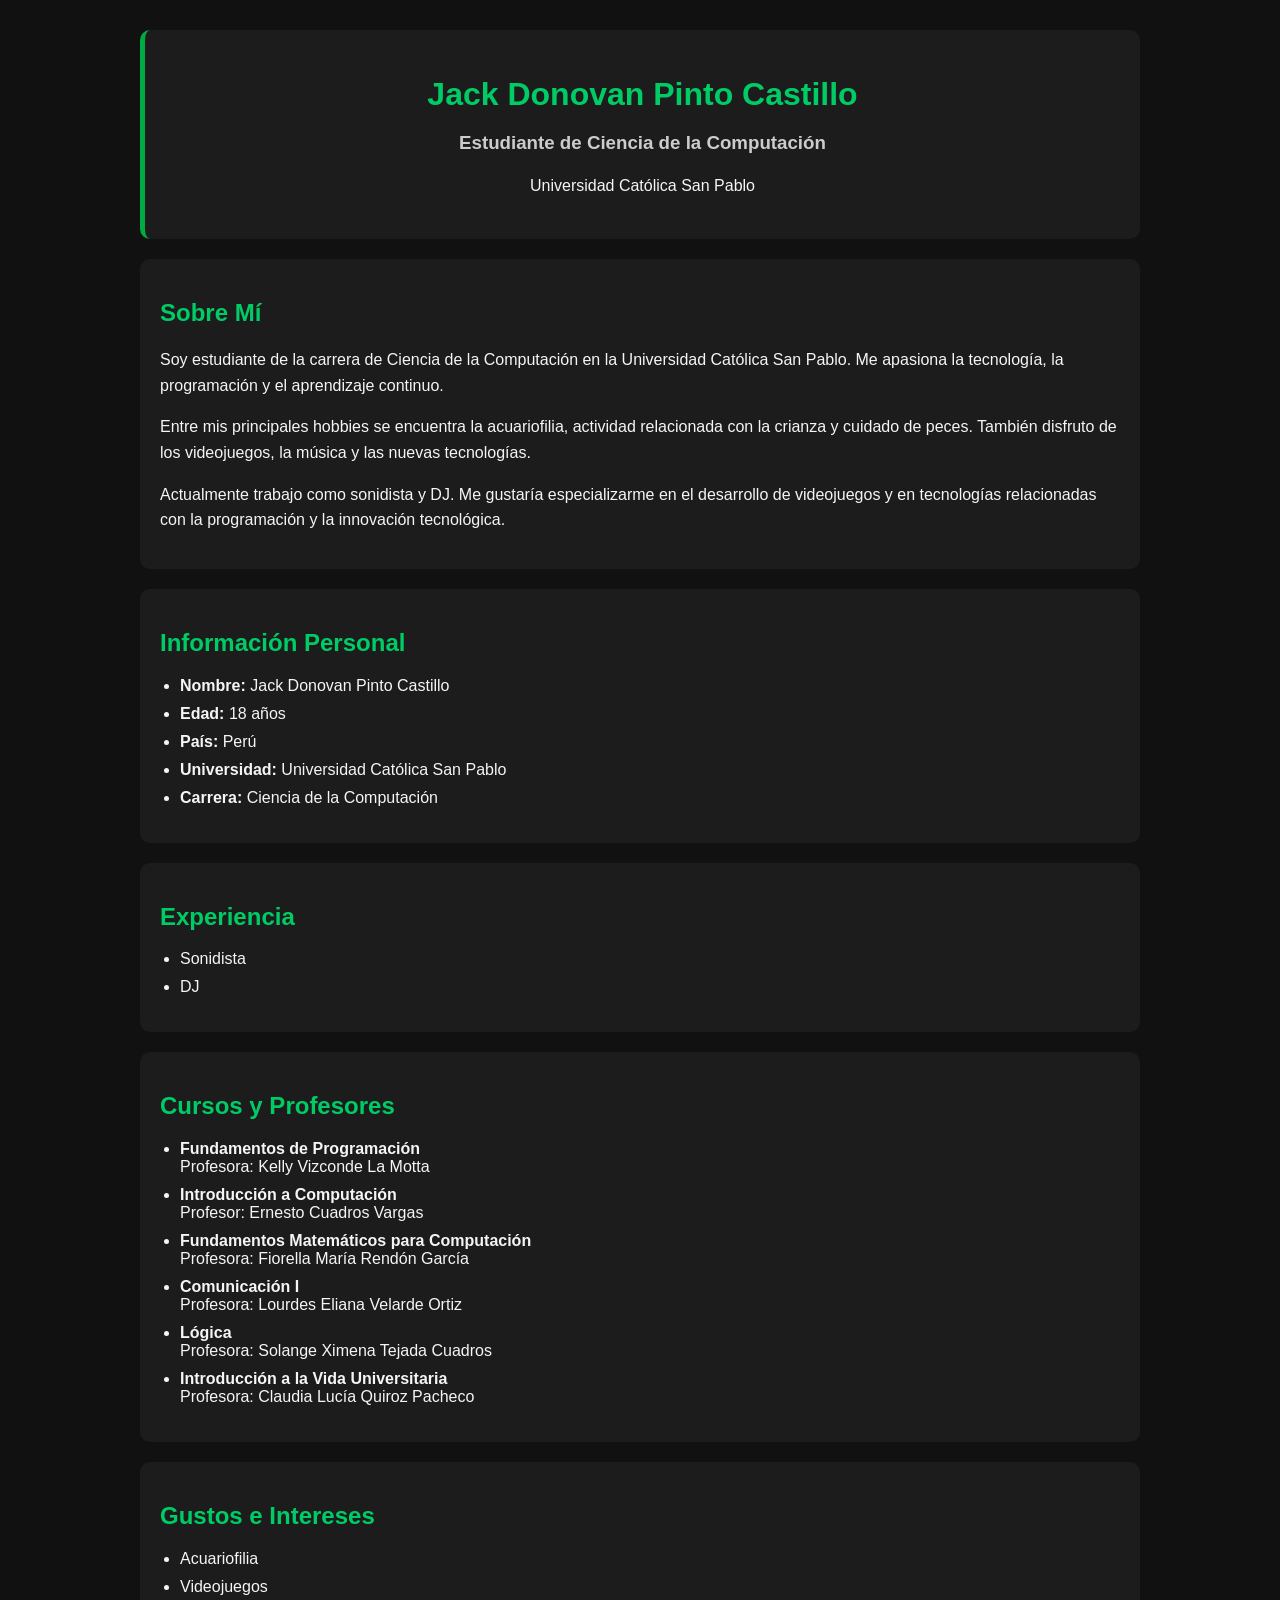
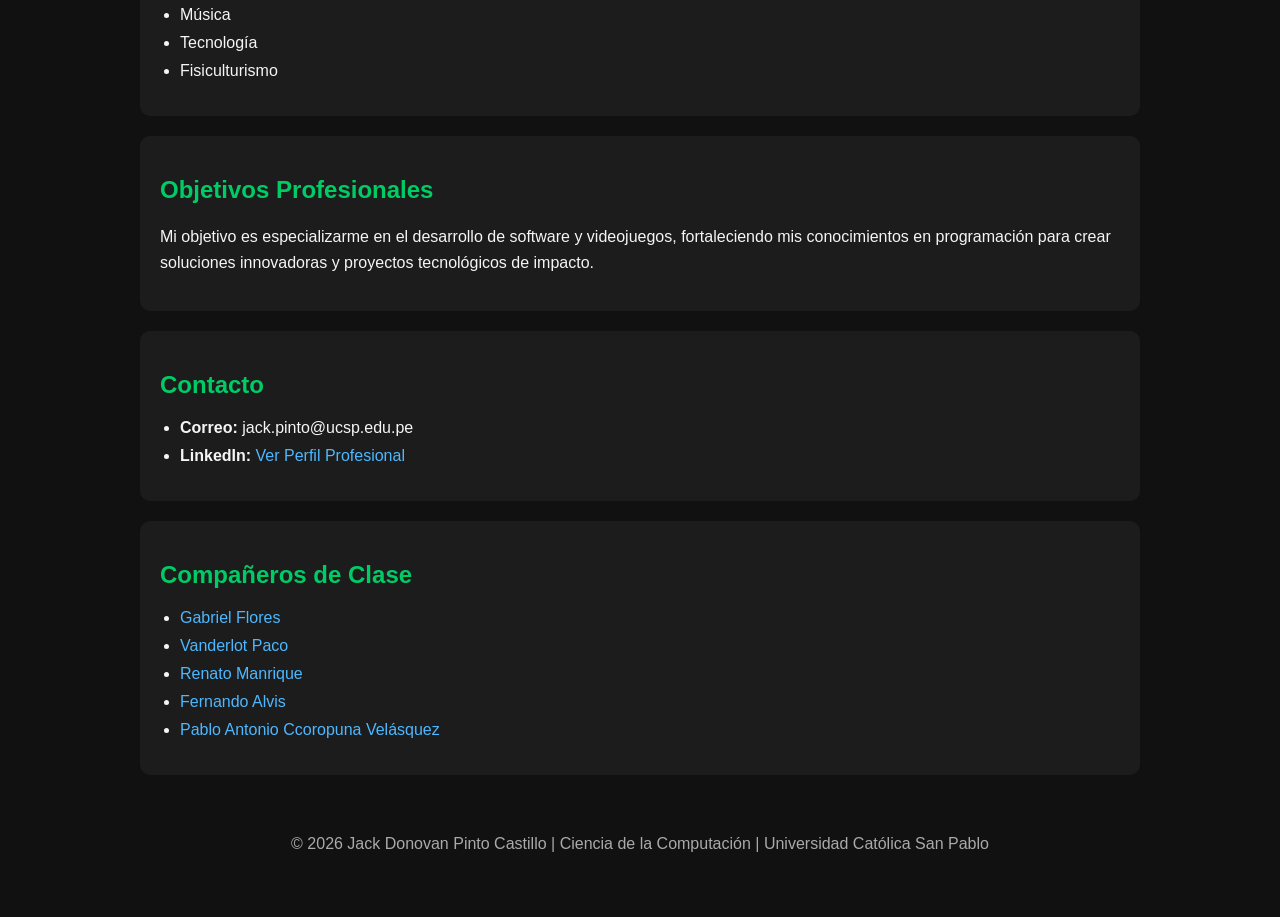
==== index.html @ 074991c2 "Add files via upload" ====
<!DOCTYPE html>
<html lang="es">

<head>
    <meta charset="UTF-8">
    <meta name="viewport" content="width=device-width, initial-scale=1.0">
    <title>Jack Donovan Pinto Castillo</title>
    <link rel="stylesheet" href="estilo.css">
</head>

<body>

    <div class="contenedor">

        <header>
            <h1>Jack Donovan Pinto Castillo</h1>
            <h3>Estudiante de Ciencia de la Computación</h3>
            <p>Universidad Católica San Pablo</p>
        </header>

        <section>
            <h2>Sobre Mí</h2>

            <p>
                Soy estudiante de la carrera de Ciencia de la Computación en la
                Universidad Católica San Pablo. Me apasiona la tecnología,
                la programación y el aprendizaje continuo.
            </p>

            <p>
                Entre mis principales hobbies se encuentra la acuariofilia,
                actividad relacionada con la crianza y cuidado de peces.
                También disfruto de los videojuegos, la música y las nuevas tecnologías.
            </p>

            <p>
                Actualmente trabajo como sonidista y DJ. Me gustaría especializarme
                en el desarrollo de videojuegos y en tecnologías relacionadas con
                la programación y la innovación tecnológica.
            </p>
        </section>

        <section>
            <h2>Información Personal</h2>

            <ul>
                <li><strong>Nombre:</strong> Jack Donovan Pinto Castillo</li>
                <li><strong>Edad:</strong> 18 años</li>
                <li><strong>País:</strong> Perú</li>
                <li><strong>Universidad:</strong> Universidad Católica San Pablo</li>
                <li><strong>Carrera:</strong> Ciencia de la Computación</li>
            </ul>
        </section>

        <section>
            <h2>Experiencia</h2>

            <ul>
                <li>Sonidista</li>
                <li>DJ</li>
            </ul>
        </section>

        <section>
            <h2>Cursos y Profesores</h2>

            <ul>
                <li>
                    <strong>Fundamentos de Programación</strong><br>
                    Profesora: Kelly Vizconde La Motta
                </li>

                <li>
                    <strong>Introducción a Computación</strong><br>
                    Profesor: Ernesto Cuadros Vargas
                </li>

                <li>
                    <strong>Fundamentos Matemáticos para Computación</strong><br>
                    Profesora: Fiorella María Rendón García
                </li>

                <li>
                    <strong>Comunicación I</strong><br>
                    Profesora: Lourdes Eliana Velarde Ortiz
                </li>

                <li>
                    <strong>Lógica</strong><br>
                    Profesora: Solange Ximena Tejada Cuadros
                </li>

                <li>
                    <strong>Introducción a la Vida Universitaria</strong><br>
                    Profesora: Claudia Lucía Quiroz Pacheco
                </li>
            </ul>
        </section>

        <section>
            <h2>Gustos e Intereses</h2>

            <ul>
                <li>Acuariofilia</li>
                <li>Videojuegos</li>
                <li>Música</li>
                <li>Tecnología</li>
                <li>Fisiculturismo</li>
            </ul>
        </section>

        <section>
            <h2>Objetivos Profesionales</h2>

            <p>
                Mi objetivo es especializarme en el desarrollo de software y videojuegos,
                fortaleciendo mis conocimientos en programación para crear soluciones
                innovadoras y proyectos tecnológicos de impacto.
            </p>
        </section>

        <section>
            <h2>Contacto</h2>

            <ul>
                <li><strong>Correo:</strong> jack.pinto@ucsp.edu.pe</li>

                <li>
                    <strong>LinkedIn:</strong>
                    <a href="https://www.linkedin.com/in/jack-pinto-293ba5418" target="_blank">
                        Ver Perfil Profesional
                    </a>
                </li>
            </ul>
        </section>

        <section>
            <h2>Compañeros de Clase</h2>

            <ul>
                <li>
                    <a href="https://gabriel-flores-ll.github.io/" target="_blank">
                        Gabriel Flores
                    </a>
                </li>

                <li>
                    <a href="https://angel-hancco.github.io/" target="_blank">
                        Vanderlot Paco
                    </a>
                </li>

                <li>
                    <a href="https://renatomanuelmanrique4-jpg.github.io/" target="_blank">
                        Renato Manrique
                    </a>
                </li>

                <li>
                    <a href="https://juan-alvis.github.io/My_page/PAGINA_JUANFER/" target="_blank">
                        Fernando Alvis
                    </a>
                </li>

                <li>
                    <a href="https://loader159633.github.io/pabloccoropuna.github.io/" target="_blank">
                        Pablo Antonio Ccoropuna Velásquez
                    </a>
                </li>
            </ul>
        </section>
        </section>

        <footer>
            <p>
                © 2026 Jack Donovan Pinto Castillo |
                Ciencia de la Computación |
                Universidad Católica San Pablo
            </p>
        </footer>

    </div>

</body>

</html>
---- estilo.css ----
body{
    background-color:#111;
    color:#f5f5f5;
    font-family:Arial, sans-serif;
    margin:0;
    padding:0;
}

.contenedor{
    width:80%;
    max-width:1000px;
    margin:30px auto;
}

header{
    text-align:center;
    background-color:#1c1c1c;
    padding:25px;
    border-radius:10px;
    border-left:5px solid #00aa44;
}

h1{
    color:#00cc66;
    margin-bottom:10px;
}

h2{
    color:#00cc66;
}

h3{
    color:#cccccc;
}

section{
    background-color:#1c1c1c;
    margin-top:20px;
    padding:20px;
    border-radius:10px;
}

p{
    line-height:1.6;
}

ul{
    padding-left:20px;
}

li{
    margin-bottom:10px;
}

a{
    color:#4db8ff;
    text-decoration:none;
}

a:hover{
    text-decoration:underline;
}

footer{
    text-align:center;
    margin-top:25px;
    padding:15px;
    color:#aaaaaa;
}
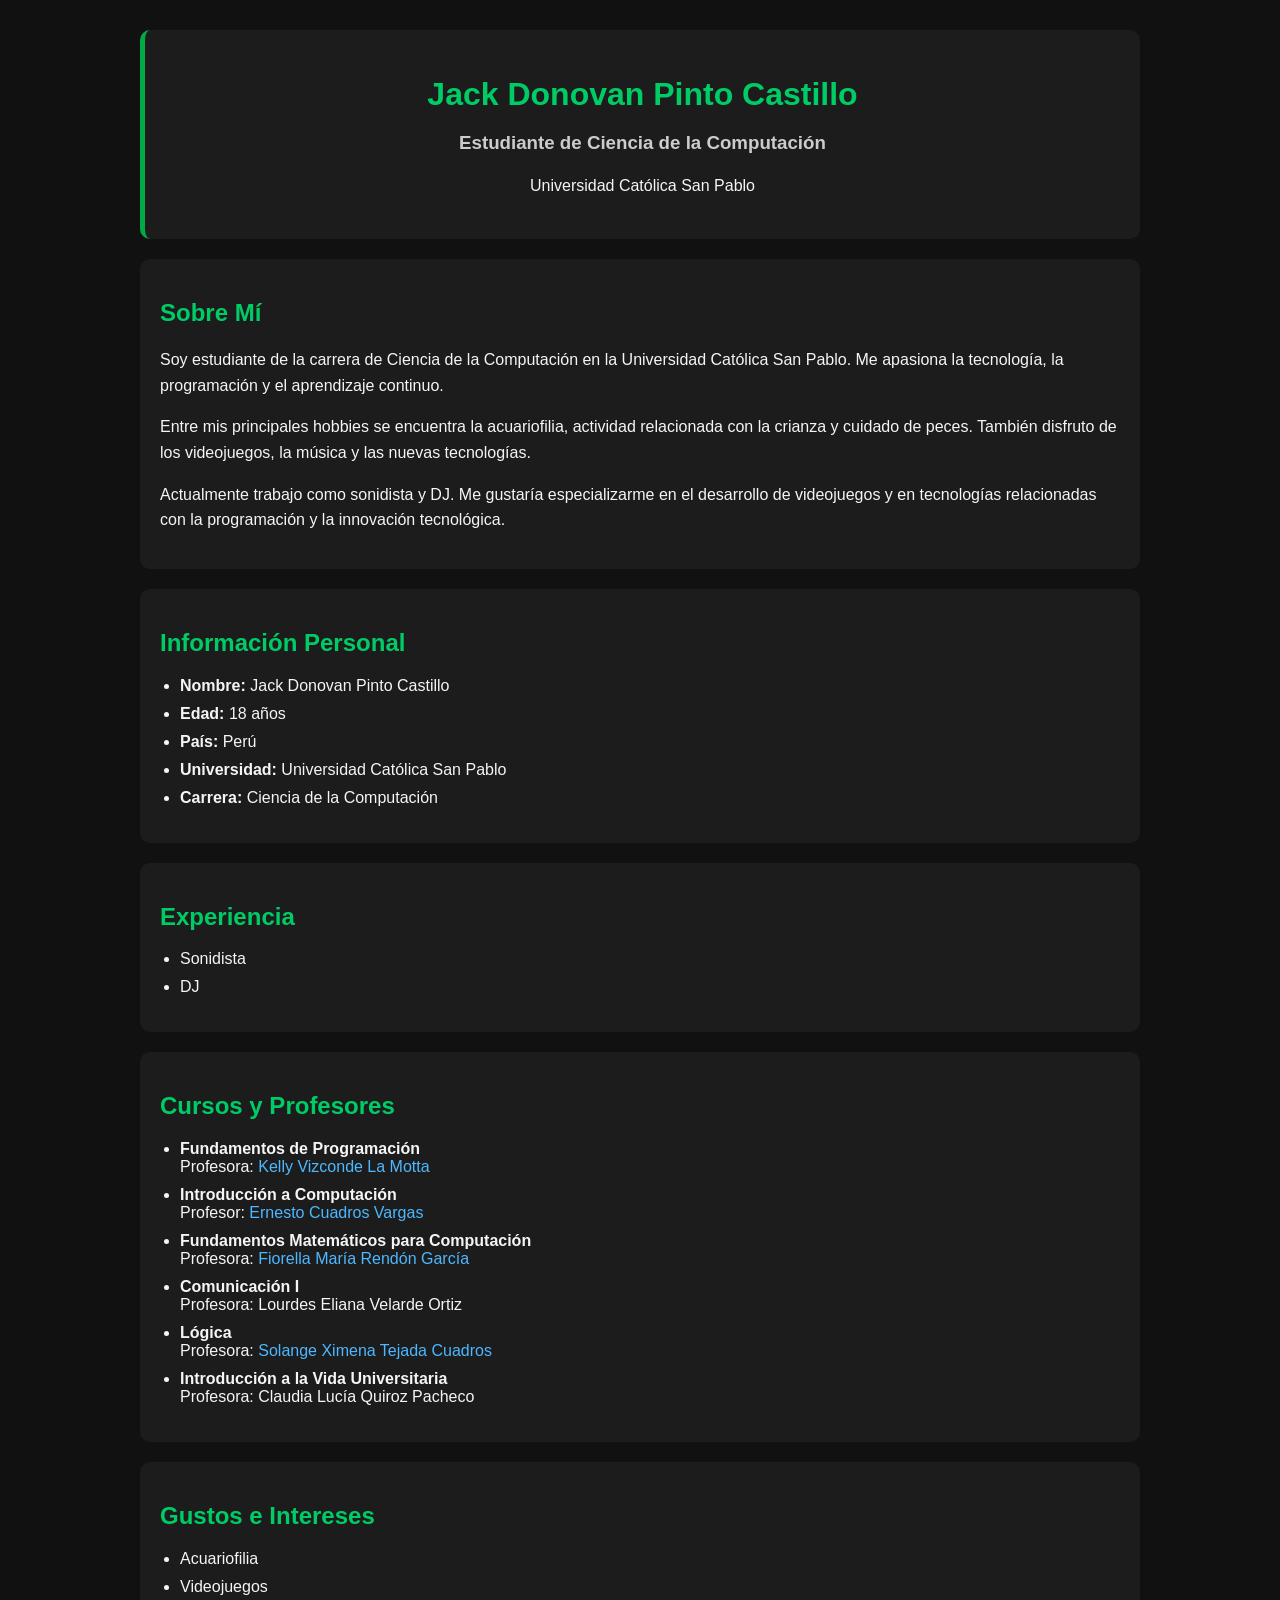
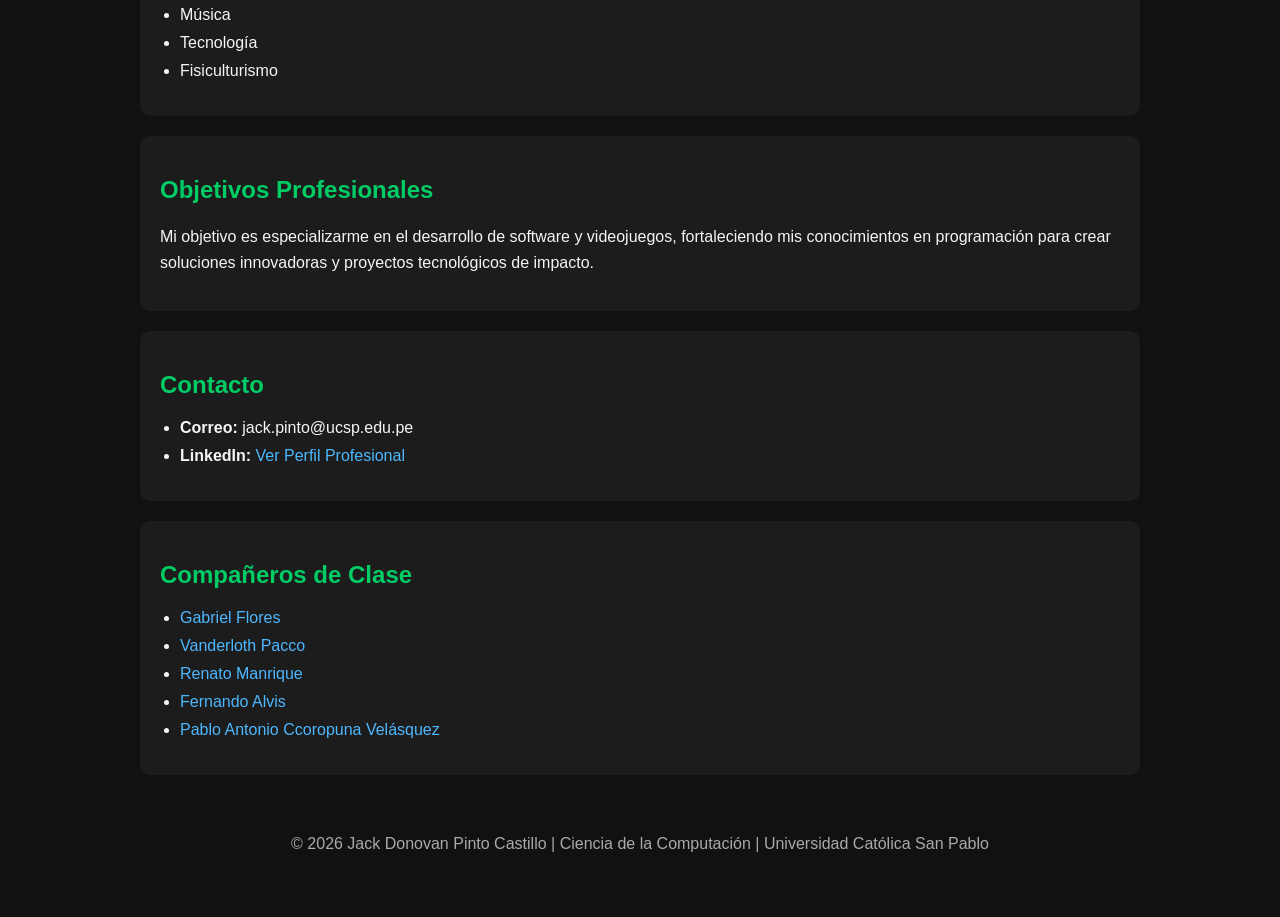
==== commit ab0fad4c: "Add files via upload" ====
--- a/index.html
+++ b/index.html
@@ -18,6 +18,7 @@
             <p>Universidad Católica San Pablo</p>
         </header>
 
+
         <section>
             <h2>Sobre Mí</h2>
 
@@ -38,7 +39,9 @@
                 en el desarrollo de videojuegos y en tecnologías relacionadas con
                 la programación y la innovación tecnológica.
             </p>
-        </section>
+
+        </section>
+
 
         <section>
             <h2>Información Personal</h2>
@@ -50,7 +53,9 @@
                 <li><strong>Universidad:</strong> Universidad Católica San Pablo</li>
                 <li><strong>Carrera:</strong> Ciencia de la Computación</li>
             </ul>
-        </section>
+
+        </section>
+
 
         <section>
             <h2>Experiencia</h2>
@@ -59,43 +64,68 @@
                 <li>Sonidista</li>
                 <li>DJ</li>
             </ul>
-        </section>
+
+        </section>
+
+
 
         <section>
             <h2>Cursos y Profesores</h2>
 
             <ul>
+
                 <li>
                     <strong>Fundamentos de Programación</strong><br>
-                    Profesora: Kelly Vizconde La Motta
-                </li>
+                    Profesora:
+                    <a href="https://www.linkedin.com/in/kelly-vizconde-la-motta-3a57a4143/" target="_blank">
+                        Kelly Vizconde La Motta
+                    </a>
+                </li>
+
 
                 <li>
                     <strong>Introducción a Computación</strong><br>
-                    Profesor: Ernesto Cuadros Vargas
-                </li>
+                    Profesor:
+                    <a href="https://www.linkedin.com/in/ecuadrosv/" target="_blank">
+                        Ernesto Cuadros Vargas
+                    </a>
+                </li>
+
 
                 <li>
                     <strong>Fundamentos Matemáticos para Computación</strong><br>
-                    Profesora: Fiorella María Rendón García
-                </li>
+                    Profesora:
+                    <a href="https://www.linkedin.com/in/fiorella-mar%C3%ADa-rend%C3%B3n-garc%C3%ADa-7aa9b7374/" target="_blank">
+                        Fiorella María Rendón García
+                    </a>
+                </li>
+
 
                 <li>
                     <strong>Comunicación I</strong><br>
                     Profesora: Lourdes Eliana Velarde Ortiz
                 </li>
 
+
                 <li>
                     <strong>Lógica</strong><br>
-                    Profesora: Solange Ximena Tejada Cuadros
-                </li>
+                    Profesora:
+                    <a href="https://www.linkedin.com/in/solange-tejada/" target="_blank">
+                        Solange Ximena Tejada Cuadros
+                    </a>
+                </li>
+
 
                 <li>
                     <strong>Introducción a la Vida Universitaria</strong><br>
                     Profesora: Claudia Lucía Quiroz Pacheco
                 </li>
-            </ul>
-        </section>
+
+            </ul>
+
+        </section>
+
+
 
         <section>
             <h2>Gustos e Intereses</h2>
@@ -107,7 +137,11 @@
                 <li>Tecnología</li>
                 <li>Fisiculturismo</li>
             </ul>
-        </section>
+
+        </section>
+
+
+
 
         <section>
             <h2>Objetivos Profesionales</h2>
@@ -117,38 +151,59 @@
                 fortaleciendo mis conocimientos en programación para crear soluciones
                 innovadoras y proyectos tecnológicos de impacto.
             </p>
-        </section>
+
+        </section>
+
+
 
         <section>
             <h2>Contacto</h2>
 
             <ul>
-                <li><strong>Correo:</strong> jack.pinto@ucsp.edu.pe</li>
+
+                <li>
+                    <strong>Correo:</strong>
+                    jack.pinto@ucsp.edu.pe
+                </li>
+
 
                 <li>
                     <strong>LinkedIn:</strong>
+
                     <a href="https://www.linkedin.com/in/jack-pinto-293ba5418" target="_blank">
                         Ver Perfil Profesional
                     </a>
-                </li>
-            </ul>
-        </section>
+
+                </li>
+
+            </ul>
+
+        </section>
+
+
+
 
         <section>
             <h2>Compañeros de Clase</h2>
 
             <ul>
+
+
                 <li>
                     <a href="https://gabriel-flores-ll.github.io/" target="_blank">
                         Gabriel Flores
                     </a>
                 </li>
 
-                <li>
-                    <a href="https://angel-hancco.github.io/" target="_blank">
-                        Vanderlot Paco
-                    </a>
-                </li>
+
+
+                <li>
+                    <a href="https://vanderlothpacco78-code.github.io/Mi-web/" target="_blank">
+                        Vanderloth Pacco
+                    </a>
+                </li>
+
+
 
                 <li>
                     <a href="https://renatomanuelmanrique4-jpg.github.io/" target="_blank">
@@ -156,31 +211,43 @@
                     </a>
                 </li>
 
+
+
                 <li>
                     <a href="https://juan-alvis.github.io/My_page/PAGINA_JUANFER/" target="_blank">
                         Fernando Alvis
                     </a>
                 </li>
 
+
+
                 <li>
                     <a href="https://loader159633.github.io/pabloccoropuna.github.io/" target="_blank">
                         Pablo Antonio Ccoropuna Velásquez
                     </a>
                 </li>
-            </ul>
-        </section>
-        </section>
+
+
+            </ul>
+
+        </section>
+
+
 
         <footer>
+
             <p>
                 © 2026 Jack Donovan Pinto Castillo |
                 Ciencia de la Computación |
                 Universidad Católica San Pablo
             </p>
+
         </footer>
 
+
     </div>
 
+
 </body>
 
 </html>
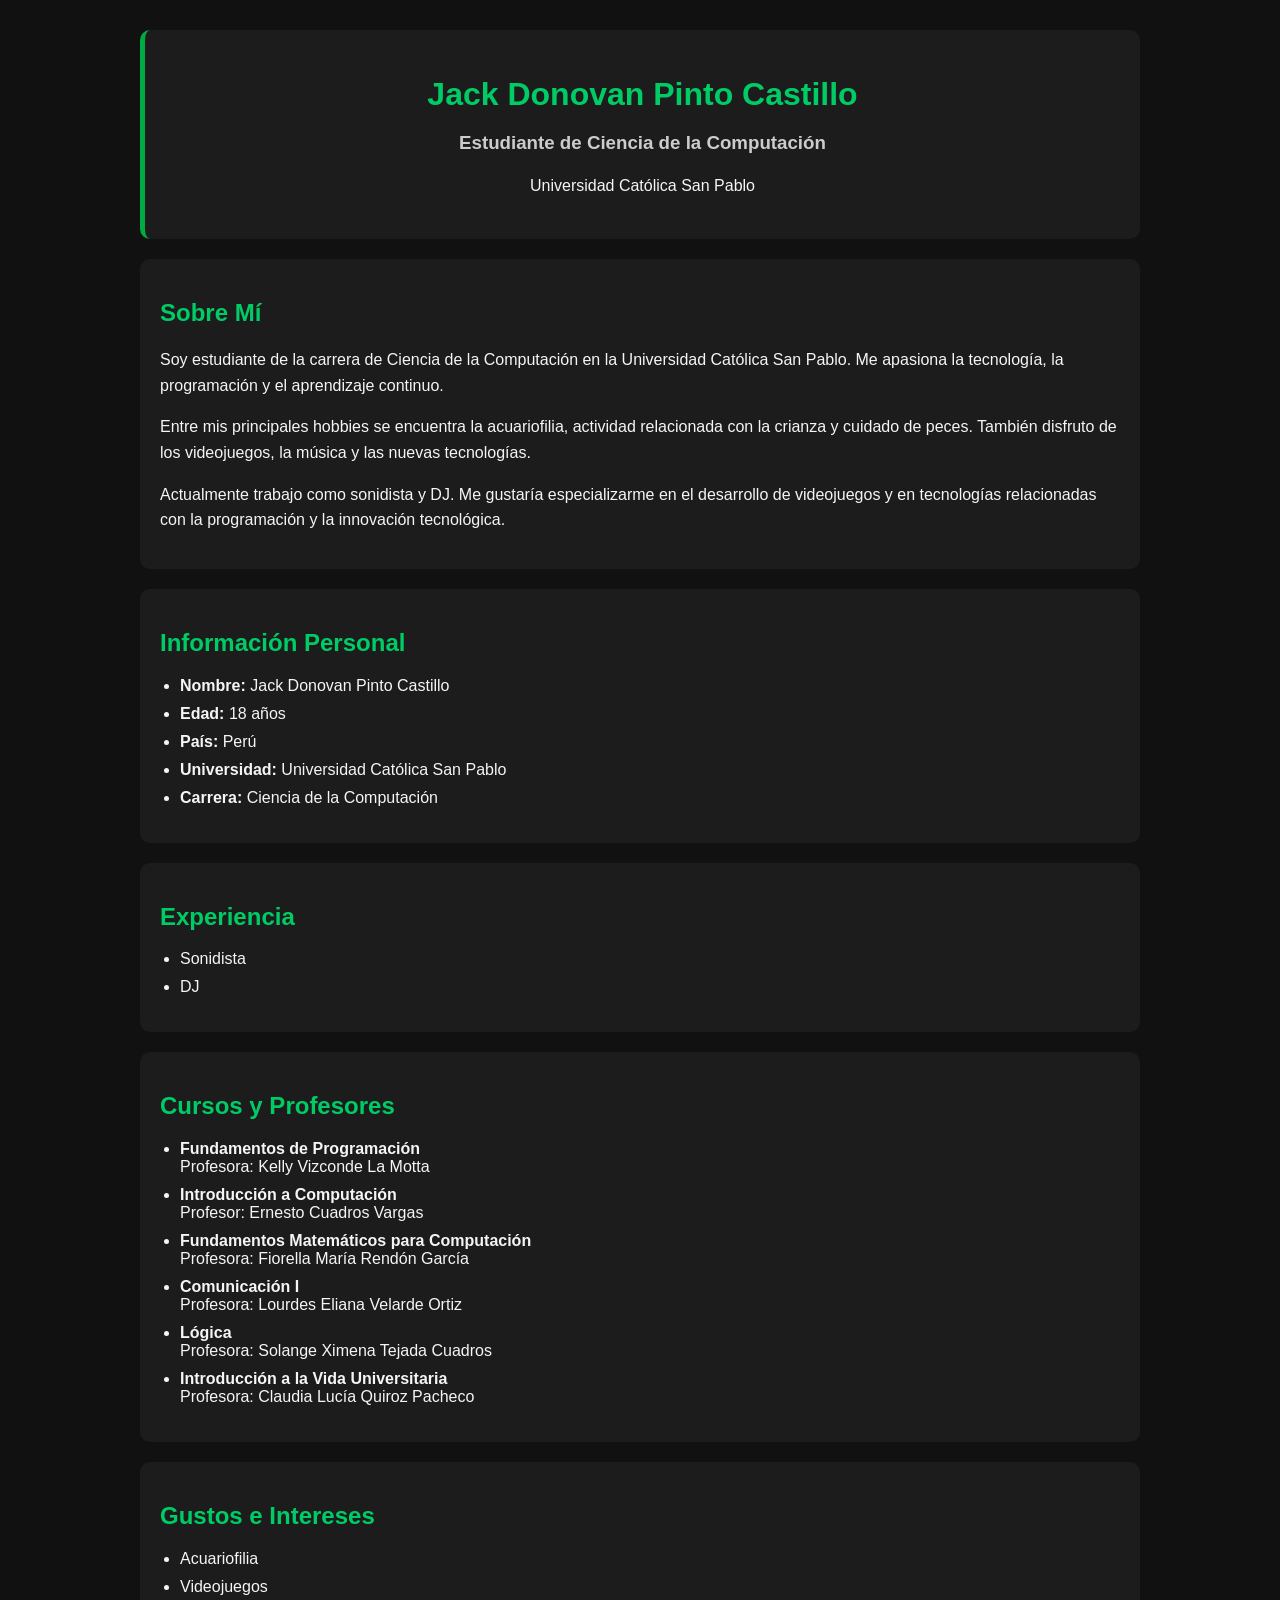
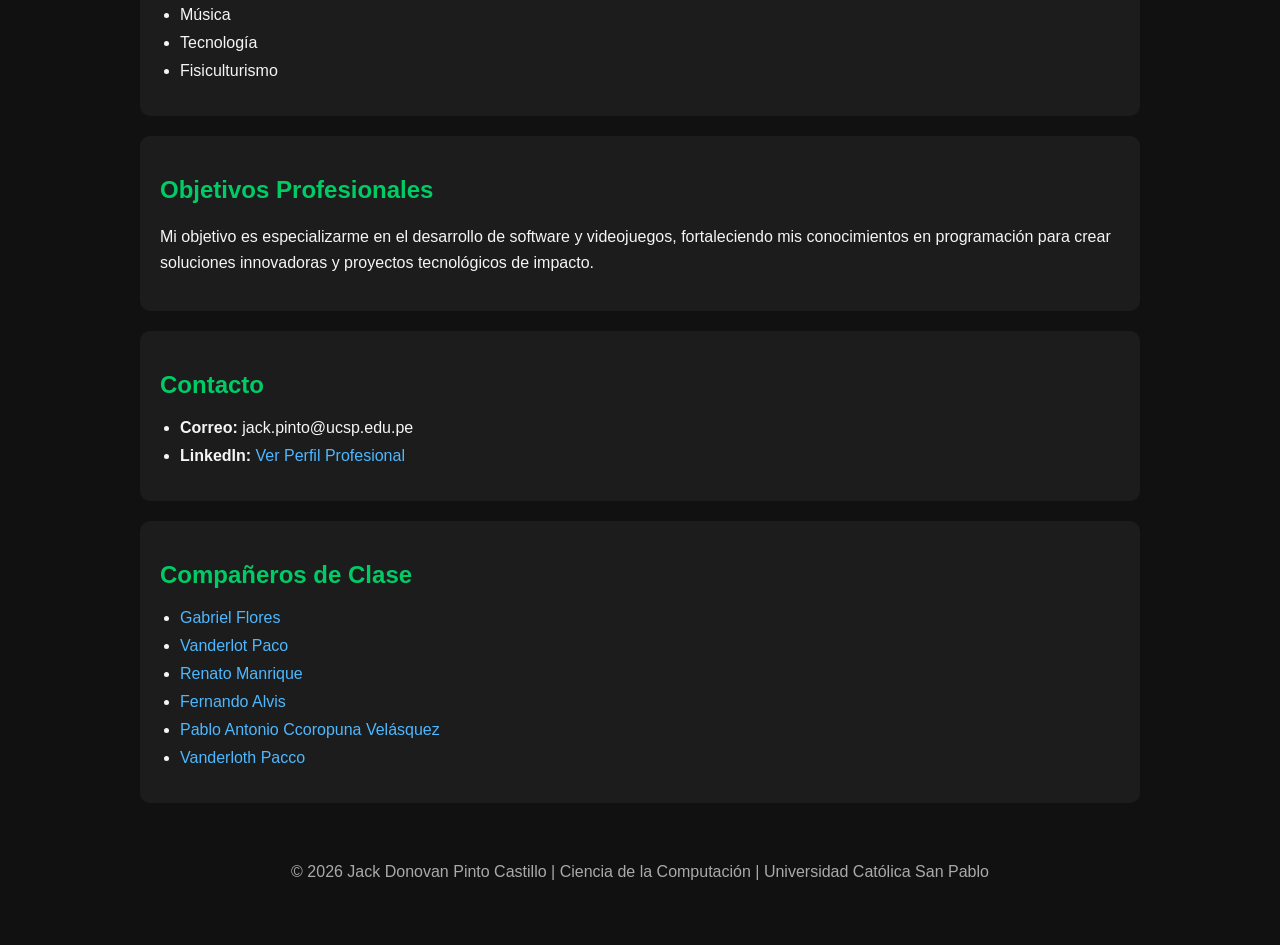
==== commit c3ef6d26: "Add files via upload" ====
--- a/index.html
+++ b/index.html
@@ -6,6 +6,7 @@
     <meta name="viewport" content="width=device-width, initial-scale=1.0">
     <title>Jack Donovan Pinto Castillo</title>
     <link rel="stylesheet" href="estilo.css">
+    <meta name="google-site-verification" content="xlgRmeq8gqy0MY9-otsUjBL2haICuem46mxDgaDXy0Y" />
 </head>
 
 <body>
@@ -17,7 +18,6 @@
             <h3>Estudiante de Ciencia de la Computación</h3>
             <p>Universidad Católica San Pablo</p>
         </header>
-
 
         <section>
             <h2>Sobre Mí</h2>
@@ -39,9 +39,7 @@
                 en el desarrollo de videojuegos y en tecnologías relacionadas con
                 la programación y la innovación tecnológica.
             </p>
-
         </section>
-
 
         <section>
             <h2>Información Personal</h2>
@@ -53,9 +51,7 @@
                 <li><strong>Universidad:</strong> Universidad Católica San Pablo</li>
                 <li><strong>Carrera:</strong> Ciencia de la Computación</li>
             </ul>
-
         </section>
-
 
         <section>
             <h2>Experiencia</h2>
@@ -64,68 +60,43 @@
                 <li>Sonidista</li>
                 <li>DJ</li>
             </ul>
-
         </section>
-
-
 
         <section>
             <h2>Cursos y Profesores</h2>
 
             <ul>
-
                 <li>
                     <strong>Fundamentos de Programación</strong><br>
-                    Profesora:
-                    <a href="https://www.linkedin.com/in/kelly-vizconde-la-motta-3a57a4143/" target="_blank">
-                        Kelly Vizconde La Motta
-                    </a>
+                    Profesora: Kelly Vizconde La Motta
                 </li>
-
 
                 <li>
                     <strong>Introducción a Computación</strong><br>
-                    Profesor:
-                    <a href="https://www.linkedin.com/in/ecuadrosv/" target="_blank">
-                        Ernesto Cuadros Vargas
-                    </a>
+                    Profesor: Ernesto Cuadros Vargas
                 </li>
-
 
                 <li>
                     <strong>Fundamentos Matemáticos para Computación</strong><br>
-                    Profesora:
-                    <a href="https://www.linkedin.com/in/fiorella-mar%C3%ADa-rend%C3%B3n-garc%C3%ADa-7aa9b7374/" target="_blank">
-                        Fiorella María Rendón García
-                    </a>
+                    Profesora: Fiorella María Rendón García
                 </li>
-
 
                 <li>
                     <strong>Comunicación I</strong><br>
                     Profesora: Lourdes Eliana Velarde Ortiz
                 </li>
 
-
                 <li>
                     <strong>Lógica</strong><br>
-                    Profesora:
-                    <a href="https://www.linkedin.com/in/solange-tejada/" target="_blank">
-                        Solange Ximena Tejada Cuadros
-                    </a>
+                    Profesora: Solange Ximena Tejada Cuadros
                 </li>
-
 
                 <li>
                     <strong>Introducción a la Vida Universitaria</strong><br>
                     Profesora: Claudia Lucía Quiroz Pacheco
                 </li>
-
             </ul>
-
         </section>
-
-
 
         <section>
             <h2>Gustos e Intereses</h2>
@@ -137,11 +108,7 @@
                 <li>Tecnología</li>
                 <li>Fisiculturismo</li>
             </ul>
-
         </section>
-
-
-
 
         <section>
             <h2>Objetivos Profesionales</h2>
@@ -151,43 +118,27 @@
                 fortaleciendo mis conocimientos en programación para crear soluciones
                 innovadoras y proyectos tecnológicos de impacto.
             </p>
-
         </section>
-
-
 
         <section>
             <h2>Contacto</h2>
 
             <ul>
-
-                <li>
-                    <strong>Correo:</strong>
-                    jack.pinto@ucsp.edu.pe
-                </li>
-
+                <li><strong>Correo:</strong> jack.pinto@ucsp.edu.pe</li>
 
                 <li>
                     <strong>LinkedIn:</strong>
-
                     <a href="https://www.linkedin.com/in/jack-pinto-293ba5418" target="_blank">
                         Ver Perfil Profesional
                     </a>
-
                 </li>
-
             </ul>
-
         </section>
-
-
-
 
         <section>
             <h2>Compañeros de Clase</h2>
 
             <ul>
-
 
                 <li>
                     <a href="https://gabriel-flores-ll.github.io/" target="_blank">
@@ -195,7 +146,29 @@
                     </a>
                 </li>
 
+                <li>
+                    <a href="https://angel-hancco.github.io/" target="_blank">
+                        Vanderlot Paco
+                    </a>
+                </li>
 
+                <li>
+                    <a href="https://renatomanuelmanrique4-jpg.github.io/" target="_blank">
+                        Renato Manrique
+                    </a>
+                </li>
+
+                <li>
+                    <a href="https://juan-alvis.github.io/My_page/PAGINA_JUANFER/" target="_blank">
+                        Fernando Alvis
+                    </a>
+                </li>
+
+                <li>
+                    <a href="https://loader159633.github.io/pabloccoropuna.github.io/" target="_blank">
+                        Pablo Antonio Ccoropuna Velásquez
+                    </a>
+                </li>
 
                 <li>
                     <a href="https://vanderlothpacco78-code.github.io/Mi-web/" target="_blank">
@@ -203,50 +176,18 @@
                     </a>
                 </li>
 
-
-
-                <li>
-                    <a href="https://renatomanuelmanrique4-jpg.github.io/" target="_blank">
-                        Renato Manrique
-                    </a>
-                </li>
-
-
-
-                <li>
-                    <a href="https://juan-alvis.github.io/My_page/PAGINA_JUANFER/" target="_blank">
-                        Fernando Alvis
-                    </a>
-                </li>
-
-
-
-                <li>
-                    <a href="https://loader159633.github.io/pabloccoropuna.github.io/" target="_blank">
-                        Pablo Antonio Ccoropuna Velásquez
-                    </a>
-                </li>
-
-
             </ul>
-
         </section>
 
-
-
         <footer>
-
             <p>
                 © 2026 Jack Donovan Pinto Castillo |
                 Ciencia de la Computación |
                 Universidad Católica San Pablo
             </p>
-
         </footer>
 
-
     </div>
-
 
 </body>
 
